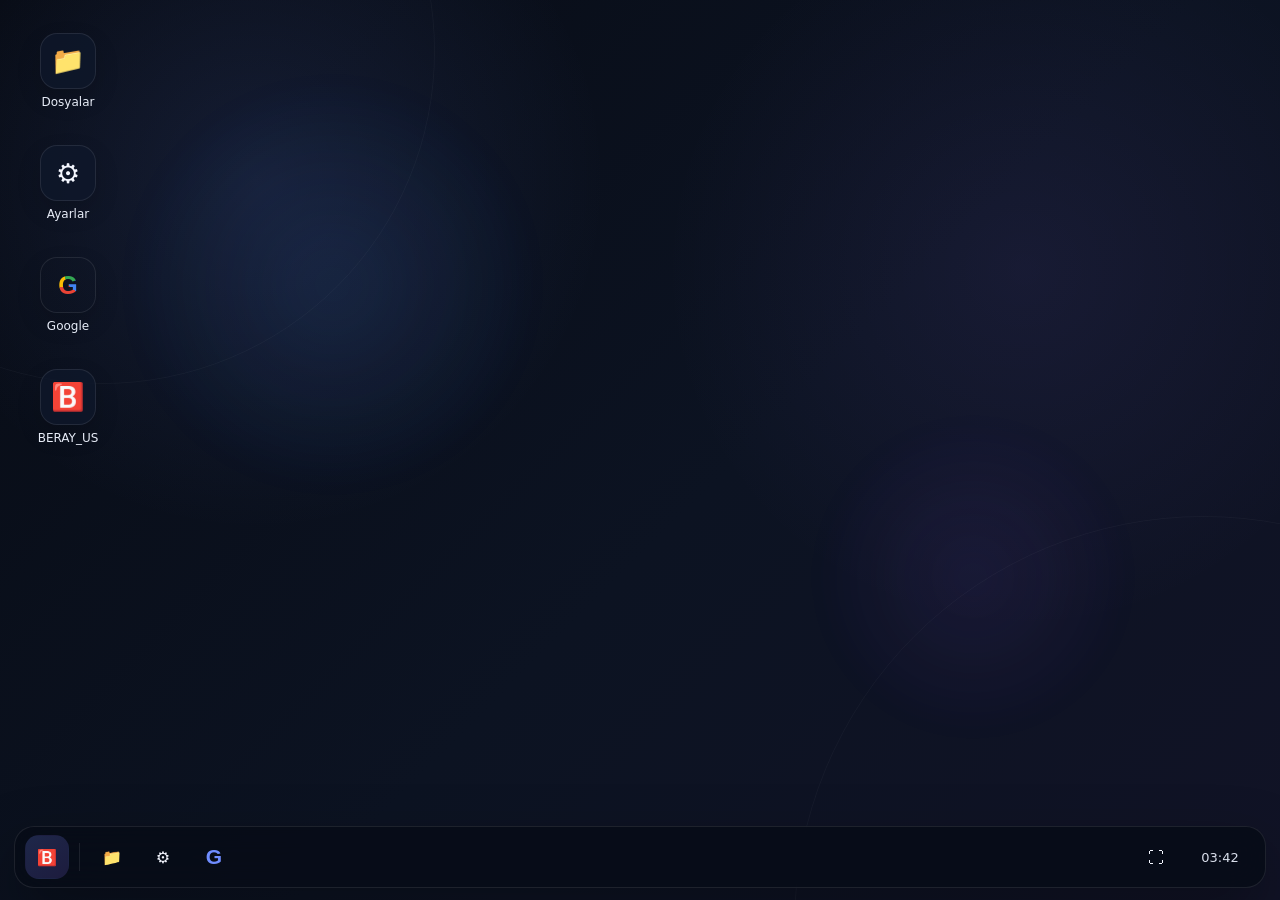
==== index.html @ aee74adf "Add files via upload" ====
<!doctype html>
<html lang="tr">
<head>
  <meta charset="UTF-8" />
  <meta name="viewport" content="width=device-width, initial-scale=1.0, viewport-fit=cover" />
  <meta name="theme-color" content="#0a1020" />
  <meta name="description" content="BERAY_US — hafif, modern bilgisayar PWA masaüstü." />
  <meta name="application-name" content="BERAY_US" />
  <link rel="manifest" href="./manifest.json" />
  <link rel="icon" href="./icons/beray-us-192.png" />
  <link rel="stylesheet" href="./styles.css" />
  <title>BERAY_US</title>
</head>
<body>
  <div id="bootScreen" class="boot-screen">
    <div class="boot-logo">B</div>
    <div class="boot-title">BERAY_US</div>
    <div class="boot-subtitle">Sistem başlatılıyor…</div>
    <div class="boot-bar"><span></span></div>
  </div>

  <main id="os" class="os hidden" aria-label="BERAY_US masaüstü">
    <div class="ambient ambient-a"></div>
    <div class="ambient ambient-b"></div>
    <div id="wallpaper" class="wallpaper"></div>

    <section id="desktop" class="desktop">
      <button class="desktop-icon" data-app="files" aria-label="Dosyalar">
        <span class="icon">📁</span><span>Dosyalar</span>
      </button>
      <button class="desktop-icon" data-app="settings" aria-label="Ayarlar">
        <span class="icon">⚙️</span><span>Ayarlar</span>
      </button>
      <button id="googleIcon" class="desktop-icon" aria-label="Google">
        <span class="icon chrome-icon">G</span><span>Google</span>
      </button>
      <button id="aboutIcon" class="desktop-icon" data-app="about" aria-label="BERAY_US">
        <span class="icon">🅱️</span><span>BERAY_US</span>
      </button>
    </section>

    <div id="windowLayer" class="window-layer" aria-live="polite"></div>

    <nav class="taskbar">
      <button id="startButton" class="taskbar-button start-button" aria-label="Başlat">🅱️</button>
      <div class="taskbar-divider"></div>
      <button class="taskbar-button quick-button" data-app="files" title="Dosyalar">📁</button>
      <button class="taskbar-button quick-button" data-app="settings" title="Ayarlar">⚙️</button>
      <button id="googleTaskbar" class="taskbar-button quick-button" title="Google"><span class="mini-g">G</span></button>
      <div class="taskbar-spacer"></div>
      <button id="fullscreenButton" class="taskbar-button quick-button" title="Tam ekran">⛶</button>
      <div id="clock" class="clock">--:--</div>
    </nav>

    <section id="startMenu" class="start-menu hidden">
      <div class="start-top">
        <div>
          <div class="start-title">BERAY_US</div>
          <div class="start-subtitle">Bilgisayar için hafif masaüstü</div>
        </div>
        <button id="closeStart" class="ghost-button">✕</button>
      </div>
      <div class="start-grid">
        <button class="start-card" data-app="files"><span>📁</span><strong>Dosyalar</strong><small>Yerel alan</small></button>
        <button class="start-card" data-app="settings"><span>⚙️</span><strong>Ayarlar</strong><small>Görünüm ve sistem</small></button>
        <button class="start-card" id="googleStart"><span class="chrome-icon">G</span><strong>Google</strong><small>Yeni sekmede aç</small></button>
        <button class="start-card" data-app="about"><span>🅱️</span><strong>BERAY_US</strong><small>Sistem bilgisi</small></button>
      </div>
    </section>

    <section id="installBanner" class="install-banner hidden">
      <div>
        <strong>BERAY_US'u yükle</strong>
        <span>Chrome'da uygulama olarak çalışsın.</span>
      </div>
      <button id="installButton" class="primary-button">Yükle</button>
      <button id="dismissInstall" class="ghost-button">Daha sonra</button>
    </section>

    <div id="toast" class="toast hidden"></div>
  </main>

  <script src="./app.js"></script>
</body>
</html>
---- styles.css ----
:root {
  --bg: #070b14;
  --panel: rgba(12, 19, 34, .88);
  --panel-2: rgba(18, 28, 49, .84);
  --line: rgba(255,255,255,.09);
  --text: #f4f7ff;
  --muted: #9ba7bd;
  --accent: #83a7ff;
  --accent-2: #8e70ff;
  --ok: #59d39b;
  --shadow: 0 24px 60px rgba(0,0,0,.35);
  --radius: 22px;
}

* { box-sizing: border-box; }
html, body { width:100%; height:100%; margin:0; overflow:hidden; background:var(--bg); color:var(--text); font-family: Inter, ui-sans-serif, system-ui, -apple-system, BlinkMacSystemFont, "Segoe UI", sans-serif; }
button { font:inherit; color:inherit; }
.hidden { display:none !important; }

.os {
  position:relative; width:100%; height:100%; isolation:isolate;
  background:
    radial-gradient(circle at 20% 20%, rgba(114, 144, 255, .12), transparent 28%),
    radial-gradient(circle at 80% 30%, rgba(155, 116, 255, .08), transparent 30%),
    linear-gradient(135deg, #070b14, #0c1322 55%, #111326);
}
.wallpaper { position:absolute; inset:0; z-index:-3; overflow:hidden; }
.wallpaper::before, .wallpaper::after {
  content:""; position:absolute; border-radius:50%; filter:blur(20px); opacity:.36;
  will-change:transform;
}
.wallpaper::before {
  width:36vw; height:36vw; min-width:260px; min-height:260px;
  left:8vw; top:6vh; background:radial-gradient(circle, rgba(85,150,255,.34), transparent 68%);
  animation: driftA 18s ease-in-out infinite alternate;
}
.wallpaper::after {
  width:28vw; height:28vw; min-width:220px; min-height:220px;
  right:10vw; bottom:16vh; background:radial-gradient(circle, rgba(149,96,255,.28), transparent 68%);
  animation: driftB 22s ease-in-out infinite alternate;
}
@keyframes driftA { to { transform:translate(35px,18px) scale(1.06); } }
@keyframes driftB { to { transform:translate(-25px,-10px) scale(.94); } }

.ambient { position:absolute; pointer-events:none; z-index:-2; border:1px solid rgba(255,255,255,.035); border-radius:50%; }
.ambient-a { width:52vw; height:52vw; left:-18vw; top:-22vw; }
.ambient-b { width:64vw; height:64vw; right:-26vw; bottom:-34vw; }

.boot-screen {
  position:fixed; inset:0; z-index:100; display:flex; flex-direction:column; align-items:center; justify-content:center;
  background:#050811;
}
.boot-logo {
  width:86px; height:86px; border-radius:28px; display:grid; place-items:center;
  background:linear-gradient(145deg,#1c2a49,#6d7dff); font-weight:900; font-size:44px;
  box-shadow:0 20px 60px rgba(100,120,255,.22);
}
.boot-title { margin-top:18px; font-size:28px; font-weight:800; letter-spacing:.08em; }
.boot-subtitle { margin-top:8px; color:var(--muted); font-size:14px; }
.boot-bar { margin-top:22px; width:210px; height:5px; border-radius:999px; background:rgba(255,255,255,.08); overflow:hidden; }
.boot-bar span { display:block; width:45%; height:100%; border-radius:999px; background:linear-gradient(90deg,var(--accent),var(--accent-2)); animation:load 1.4s ease-in-out infinite; }
@keyframes load { 0%{transform:translateX(-120%)} 100%{transform:translateX(520%)} }

.desktop { position:absolute; inset:22px 22px 88px; display:flex; flex-direction:column; align-items:flex-start; gap:14px; }
.desktop-icon {
  width:92px; padding:10px 7px; background:transparent; border:1px solid transparent; border-radius:18px;
  display:flex; flex-direction:column; align-items:center; gap:6px; cursor:pointer; text-align:center;
}
.desktop-icon:hover { background:rgba(255,255,255,.06); border-color:var(--line); }
.desktop-icon .icon { width:56px; height:56px; display:grid; place-items:center; border-radius:17px; background:rgba(15,24,43,.78); border:1px solid var(--line); font-size:27px; box-shadow:0 10px 24px rgba(0,0,0,.14); }
.desktop-icon span:last-child { font-size:12px; color:#e7ecf7; }

.chrome-icon {
  font-weight:900 !important; font-size:25px !important; font-family:Arial, sans-serif;
  background:conic-gradient(from 130deg, #ea4335 0 34%, #fbbc05 34% 58%, #34a853 58% 80%, #4285f4 80% 100%) !important;
  -webkit-background-clip:text !important; background-clip:text !important; color:transparent !important;
}

.taskbar {
  position:absolute; left:14px; right:14px; bottom:12px; height:62px; padding:8px 10px;
  display:flex; align-items:center; gap:7px; background:rgba(7, 12, 22, .82); backdrop-filter:blur(22px);
  border:1px solid var(--line); border-radius:20px; box-shadow:var(--shadow);
}
.taskbar-button {
  width:44px; height:44px; border:1px solid transparent; background:transparent; border-radius:14px; cursor:pointer;
  display:grid; place-items:center;
}
.taskbar-button:hover { background:rgba(255,255,255,.07); border-color:var(--line); }
.start-button { background:linear-gradient(145deg, rgba(112,137,255,.22), rgba(142,112,255,.17)); }
.taskbar-divider { width:1px; height:28px; background:var(--line); margin:0 3px; }
.taskbar-spacer { flex:1; }
.clock { min-width:70px; text-align:center; font-size:13px; color:#d9dfeb; }
.mini-g { font-weight:900; font-family:Arial,sans-serif; font-size:21px; color:#6f8dff; }

.start-menu {
  position:absolute; left:22px; bottom:88px; width:min(540px, calc(100vw - 44px)); padding:18px;
  background:rgba(9,14,25,.92); backdrop-filter:blur(28px); border:1px solid var(--line); border-radius:24px; box-shadow:var(--shadow);
}
.start-top { display:flex; justify-content:space-between; align-items:flex-start; gap:12px; }
.start-title { font-size:22px; font-weight:800; }
.start-subtitle { color:var(--muted); font-size:13px; margin-top:3px; }
.start-grid { display:grid; grid-template-columns:repeat(2,minmax(0,1fr)); gap:10px; margin-top:18px; }
.start-card {
  min-height:112px; text-align:left; padding:15px; border-radius:18px; background:rgba(255,255,255,.04);
  border:1px solid var(--line); cursor:pointer; display:flex; flex-direction:column; align-items:flex-start; gap:5px;
}
.start-card:hover { background:rgba(255,255,255,.075); transform:translateY(-1px); }
.start-card > span { width:34px; height:34px; display:grid; place-items:center; border-radius:11px; background:rgba(255,255,255,.06); }
.start-card strong { font-size:14px; }
.start-card small { color:var(--muted); font-size:11px; }

.window-layer { position:absolute; inset:0; pointer-events:none; }
.app-window {
  position:absolute; pointer-events:auto; width:min(860px, calc(100vw - 38px)); height:min(600px, calc(100vh - 124px));
  left:50%; top:47%; transform:translate(-50%,-50%);
  background:rgba(11,17,30,.94); backdrop-filter:blur(25px);
  border:1px solid var(--line); border-radius:24px; box-shadow:var(--shadow); overflow:hidden;
}
.window-head { height:58px; display:flex; align-items:center; gap:10px; padding:0 15px; border-bottom:1px solid var(--line); }
.window-title { flex:1; font-weight:700; }
.window-actions { display:flex; gap:6px; }
.window-actions button { width:34px; height:34px; border-radius:11px; border:1px solid transparent; background:transparent; cursor:pointer; }
.window-actions button:hover { background:rgba(255,255,255,.06); border-color:var(--line); }
.window-body { height:calc(100% - 58px); overflow:auto; padding:22px; }

.hero { padding:25px; border-radius:20px; border:1px solid var(--line); background:linear-gradient(145deg,rgba(111,141,255,.11),rgba(255,255,255,.03)); }
.hero h1 { margin:0; font-size:32px; }
.hero p { color:var(--muted); line-height:1.55; max-width:700px; }
.setting-row { display:flex; align-items:center; justify-content:space-between; gap:18px; padding:15px 0; border-bottom:1px solid var(--line); }
.setting-row:last-child { border-bottom:0; }
.setting-label strong { display:block; font-size:14px; }
.setting-label span { display:block; margin-top:3px; font-size:12px; color:var(--muted); }
.range-wrap { display:flex; align-items:center; gap:10px; min-width:200px; }
input[type="range"] { width:150px; accent-color:#87a7ff; }
.primary-button, .ghost-button, .danger-button {
  border:1px solid var(--line); border-radius:13px; padding:9px 13px; cursor:pointer;
}
.primary-button { background:linear-gradient(135deg,#688dff,#8e70ff); border-color:transparent; }
.ghost-button { background:rgba(255,255,255,.05); }
.danger-button { background:rgba(255,80,100,.08); }

.file-drop {
  border:1px dashed rgba(255,255,255,.18); border-radius:20px; padding:38px 18px; text-align:center;
  background:rgba(255,255,255,.025);
}
.file-drop input { margin-top:15px; }
.info-grid { display:grid; grid-template-columns:repeat(3,minmax(0,1fr)); gap:10px; }
.info-card { padding:15px; border-radius:17px; background:rgba(255,255,255,.04); border:1px solid var(--line); }
.info-card small { display:block; color:var(--muted); }
.info-card strong { display:block; margin-top:5px; }

.install-banner {
  position:absolute; left:50%; top:18px; transform:translateX(-50%); width:min(640px,calc(100vw - 36px));
  padding:12px 14px; display:flex; align-items:center; gap:10px; background:rgba(10,16,28,.92);
  border:1px solid var(--line); border-radius:18px; box-shadow:var(--shadow); backdrop-filter:blur(20px);
}
.install-banner > div { flex:1; }
.install-banner strong { display:block; font-size:13px; }
.install-banner span { display:block; margin-top:2px; color:var(--muted); font-size:11px; }

.toast {
  position:absolute; right:20px; bottom:88px; max-width:380px; padding:12px 14px; border-radius:15px;
  background:rgba(9,14,25,.94); border:1px solid var(--line); box-shadow:var(--shadow); color:#edf2ff; font-size:13px;
}

@media (max-width:700px) {
  .desktop { inset:16px 10px 86px; }
  .app-window { width:calc(100vw - 20px); height:calc(100vh - 112px); }
  .info-grid { grid-template-columns:1fr; }
  .setting-row { align-items:flex-start; flex-direction:column; }
  .range-wrap { width:100%; min-width:0; }
  .range-wrap input { width:100%; }
}
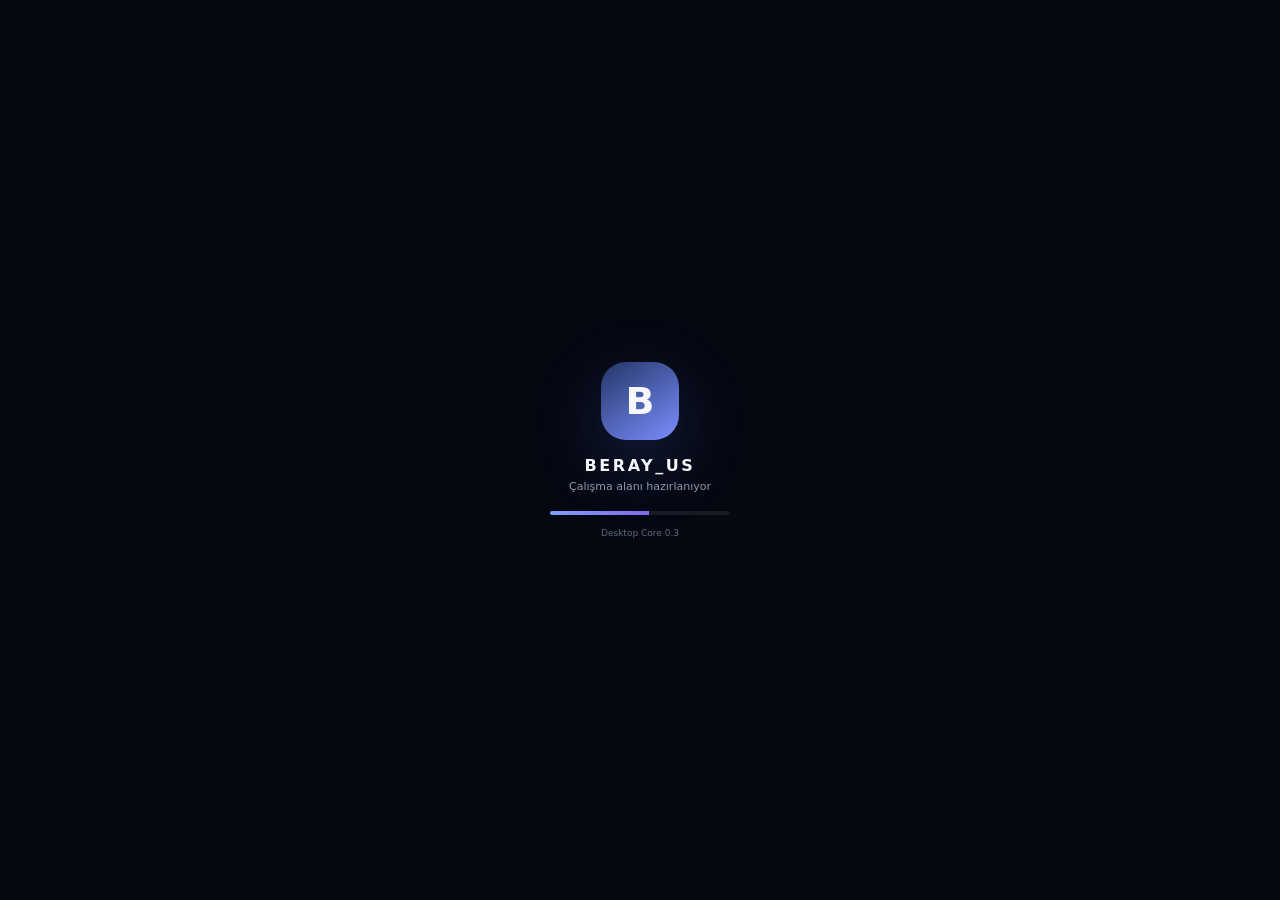
==== commit 7a2d0e11: "Add files via upload" ====
--- a/index.html
+++ b/index.html
@@ -1,84 +1,165 @@
 <!doctype html>
 <html lang="tr">
 <head>
-  <meta charset="UTF-8" />
-  <meta name="viewport" content="width=device-width, initial-scale=1.0, viewport-fit=cover" />
-  <meta name="theme-color" content="#0a1020" />
-  <meta name="description" content="BERAY_US — hafif, modern bilgisayar PWA masaüstü." />
-  <meta name="application-name" content="BERAY_US" />
-  <link rel="manifest" href="./manifest.json" />
-  <link rel="icon" href="./icons/beray-us-192.png" />
-  <link rel="stylesheet" href="./styles.css" />
+  <meta charset="utf-8">
+  <meta name="viewport" content="width=device-width, initial-scale=1, viewport-fit=cover">
+  <meta name="theme-color" content="#070b12">
+  <meta name="description" content="BERAY_US — modern bilgisayar çalışma alanı">
+  <meta name="application-name" content="BERAY_US">
+  <link rel="manifest" href="./manifest.json">
+  <link rel="icon" href="./icons/beray-us-192.png">
+  <link rel="stylesheet" href="./styles.css">
   <title>BERAY_US</title>
 </head>
 <body>
-  <div id="bootScreen" class="boot-screen">
-    <div class="boot-logo">B</div>
-    <div class="boot-title">BERAY_US</div>
-    <div class="boot-subtitle">Sistem başlatılıyor…</div>
-    <div class="boot-bar"><span></span></div>
+  <div id="boot" class="boot-screen">
+    <div class="boot-mark">B</div>
+    <div class="boot-name">BERAY_US</div>
+    <div class="boot-status">Çalışma alanı hazırlanıyor</div>
+    <div class="progress"><span></span></div>
+    <div class="boot-meta">Desktop Core 0.3</div>
   </div>
 
-  <main id="os" class="os hidden" aria-label="BERAY_US masaüstü">
-    <div class="ambient ambient-a"></div>
-    <div class="ambient ambient-b"></div>
-    <div id="wallpaper" class="wallpaper"></div>
+  <div id="system" class="system hidden">
+    <div class="wallpaper"></div>
 
-    <section id="desktop" class="desktop">
-      <button class="desktop-icon" data-app="files" aria-label="Dosyalar">
-        <span class="icon">📁</span><span>Dosyalar</span>
-      </button>
-      <button class="desktop-icon" data-app="settings" aria-label="Ayarlar">
-        <span class="icon">⚙️</span><span>Ayarlar</span>
-      </button>
-      <button id="googleIcon" class="desktop-icon" aria-label="Google">
-        <span class="icon chrome-icon">G</span><span>Google</span>
-      </button>
-      <button id="aboutIcon" class="desktop-icon" data-app="about" aria-label="BERAY_US">
-        <span class="icon">🅱️</span><span>BERAY_US</span>
-      </button>
-    </section>
+    <header class="topbar">
+      <div class="brand">
+        <button id="brandButton" class="brand-button" title="Başlat menüsü">
+          <span class="brand-logo">B</span>
+          <span class="brand-text">BERAY_US</span>
+        </button>
+      </div>
 
-    <div id="windowLayer" class="window-layer" aria-live="polite"></div>
+      <div class="topbar-center">
+        <span id="workspaceLabel">Çalışma Alanı 1</span>
+      </div>
 
-    <nav class="taskbar">
-      <button id="startButton" class="taskbar-button start-button" aria-label="Başlat">🅱️</button>
-      <div class="taskbar-divider"></div>
-      <button class="taskbar-button quick-button" data-app="files" title="Dosyalar">📁</button>
-      <button class="taskbar-button quick-button" data-app="settings" title="Ayarlar">⚙️</button>
-      <button id="googleTaskbar" class="taskbar-button quick-button" title="Google"><span class="mini-g">G</span></button>
-      <div class="taskbar-spacer"></div>
-      <button id="fullscreenButton" class="taskbar-button quick-button" title="Tam ekran">⛶</button>
-      <div id="clock" class="clock">--:--</div>
-    </nav>
+      <div class="top-actions">
+        <button id="networkButton" class="status-button" title="Bağlantı">◉ <span>Çevrimiçi</span></button>
+        <button id="quickButton" class="icon-button" title="Hızlı ayarlar">⌁</button>
+        <button id="notifyButton" class="icon-button notification-button" title="Bildirimler">♢<span id="notificationDot"></span></button>
+        <div id="topClock" class="top-clock">--:--</div>
+      </div>
+    </header>
 
-    <section id="startMenu" class="start-menu hidden">
-      <div class="start-top">
+    <main id="desktop" class="desktop">
+      <div class="desktop-grid">
+        <button class="desktop-app" data-app="browser">
+          <span class="app-icon browser-glyph">◎</span>
+          <span>Web</span>
+        </button>
+        <button class="desktop-app" data-app="files">
+          <span class="app-icon">▣</span>
+          <span>Dosyalar</span>
+        </button>
+        <button class="desktop-app" data-app="notes">
+          <span class="app-icon">✎</span>
+          <span>Notlar</span>
+        </button>
+        <button class="desktop-app" data-app="settings">
+          <span class="app-icon">⚙</span>
+          <span>Ayarlar</span>
+        </button>
+        <button class="desktop-app" data-app="system">
+          <span class="app-icon">◫</span>
+          <span>Sistem</span>
+        </button>
+        <button class="desktop-app" data-app="store">
+          <span class="app-icon">✦</span>
+          <span>Uygulamalar</span>
+        </button>
+      </div>
+
+      <section class="hero-widget">
+        <div class="hero-kicker">BERAY_US</div>
+        <div class="hero-title">Çalışma alanın hazır.</div>
+        <div class="hero-sub">Pencereleri aç, yerleştir, ayarlarını değiştir ve her şeyi tek masaüstünde tut.</div>
+        <div class="hero-row">
+          <button class="primary-button" data-app="browser">Web'i aç</button>
+          <button class="soft-button" data-app="settings">Ayarlar</button>
+        </div>
+      </section>
+    </main>
+
+    <div id="windowLayer" class="window-layer"></div>
+
+    <aside id="startMenu" class="panel start-menu hidden">
+      <div class="panel-head">
         <div>
-          <div class="start-title">BERAY_US</div>
-          <div class="start-subtitle">Bilgisayar için hafif masaüstü</div>
+          <div class="panel-title">BERAY_US</div>
+          <div class="panel-sub">Uygulamalar ve çalışma alanı</div>
         </div>
-        <button id="closeStart" class="ghost-button">✕</button>
+        <button class="icon-button" id="closeStart">×</button>
       </div>
-      <div class="start-grid">
-        <button class="start-card" data-app="files"><span>📁</span><strong>Dosyalar</strong><small>Yerel alan</small></button>
-        <button class="start-card" data-app="settings"><span>⚙️</span><strong>Ayarlar</strong><small>Görünüm ve sistem</small></button>
-        <button class="start-card" id="googleStart"><span class="chrome-icon">G</span><strong>Google</strong><small>Yeni sekmede aç</small></button>
-        <button class="start-card" data-app="about"><span>🅱️</span><strong>BERAY_US</strong><small>Sistem bilgisi</small></button>
+
+      <div class="launcher-search">
+        <span>⌕</span><input id="launcherSearch" placeholder="Uygulama ara…" autocomplete="off">
       </div>
-    </section>
 
-    <section id="installBanner" class="install-banner hidden">
+      <div id="appGrid" class="app-grid">
+        <button class="launcher-card" data-app="browser"><span>◎</span><strong>Web</strong><small>Google ve web</small></button>
+        <button class="launcher-card" data-app="files"><span>▣</span><strong>Dosyalar</strong><small>Yerel alan</small></button>
+        <button class="launcher-card" data-app="notes"><span>✎</span><strong>Notlar</strong><small>Yerel notlar</small></button>
+        <button class="launcher-card" data-app="settings"><span>⚙</span><strong>Ayarlar</strong><small>Kişiselleştirme</small></button>
+        <button class="launcher-card" data-app="system"><span>◫</span><strong>Sistem</strong><small>Durum merkezi</small></button>
+        <button class="launcher-card" data-app="store"><span>✦</span><strong>Uygulamalar</strong><small>Kurulu uygulamalar</small></button>
+      </div>
+
+      <div class="menu-footer">
+        <div><span class="profile-dot">B</span><div><strong>Beray</strong><small>BERAY_US yerel profil</small></div></div>
+        <button id="sleepButton" class="soft-button">Uyku</button>
+      </div>
+    </aside>
+
+    <aside id="quickPanel" class="panel quick-panel hidden">
+      <div class="panel-head">
+        <div><div class="panel-title">Hızlı Ayarlar</div><div class="panel-sub">BERAY_US kontrol merkezi</div></div>
+        <button class="icon-button" id="closeQuick">×</button>
+      </div>
+
+      <div class="quick-grid">
+        <button class="quick-tile active" id="wifiToggle"><span>◉</span><strong>Ağ</strong><small>Çevrimiçi</small></button>
+        <button class="quick-tile" id="focusToggle"><span>◌</span><strong>Odak</strong><small>Bildirimleri azalt</small></button>
+        <button class="quick-tile" id="motionToggle"><span>✧</span><strong>Hareket</strong><small>Duvar kâğıdı</small></button>
+        <button class="quick-tile" id="fullscreenToggle"><span>⛶</span><strong>Tam ekran</strong><small>Uygulama görünümü</small></button>
+      </div>
+
+      <div class="panel-section">
+        <div class="section-title">Parlaklık</div>
+        <input id="brightnessRange" type="range" min="60" max="100" value="100">
+      </div>
+    </aside>
+
+    <aside id="notifyPanel" class="panel notification-panel hidden">
+      <div class="panel-head">
+        <div><div class="panel-title">Bildirimler</div><div class="panel-sub">Son sistem olayları</div></div>
+        <button class="icon-button" id="clearNotifications">Temizle</button>
+      </div>
+      <div id="notifications" class="notification-list"></div>
+    </aside>
+
+    <div id="installPrompt" class="install-prompt hidden">
       <div>
-        <strong>BERAY_US'u yükle</strong>
-        <span>Chrome'da uygulama olarak çalışsın.</span>
+        <strong>BERAY_US'u bilgisayara yükle</strong>
+        <span>Chrome/Edge'de uygulama penceresi olarak çalıştır.</span>
       </div>
-      <button id="installButton" class="primary-button">Yükle</button>
-      <button id="dismissInstall" class="ghost-button">Daha sonra</button>
-    </section>
+      <button id="installBtn" class="primary-button">Yükle</button>
+      <button id="installDismiss" class="icon-button">×</button>
+    </div>
+
+    <footer class="taskbar">
+      <button id="taskStart" class="task-logo" title="Başlat">B</button>
+      <div class="task-divider"></div>
+      <div id="taskApps" class="task-apps"></div>
+      <div class="task-spacer"></div>
+      <div class="task-status">BERAY_US</div>
+      <button id="taskFullscreen" class="task-icon" title="Tam ekran">⛶</button>
+      <button id="taskClock" class="task-clock">--:--</button>
+    </footer>
 
     <div id="toast" class="toast hidden"></div>
-  </main>
+  </div>
 
   <script src="./app.js"></script>
 </body>
--- a/styles.css
+++ b/styles.css
@@ -1,173 +1,134 @@
-:root {
-  --bg: #070b14;
-  --panel: rgba(12, 19, 34, .88);
-  --panel-2: rgba(18, 28, 49, .84);
-  --line: rgba(255,255,255,.09);
-  --text: #f4f7ff;
-  --muted: #9ba7bd;
-  --accent: #83a7ff;
-  --accent-2: #8e70ff;
-  --ok: #59d39b;
-  --shadow: 0 24px 60px rgba(0,0,0,.35);
-  --radius: 22px;
+:root{
+  --bg:#070b12;--surface:rgba(10,16,27,.83);--surface-strong:rgba(14,22,37,.95);
+  --stroke:rgba(255,255,255,.09);--stroke-strong:rgba(255,255,255,.14);
+  --text:#f5f7fb;--muted:#8e9aae;--accent:#8da9ff;--accent-2:#7e66ee;
+  --good:#65d6a2;--warn:#f5cf7a;--shadow:0 30px 90px rgba(0,0,0,.38);
+  --radius:22px;
 }
+*{box-sizing:border-box}
+html,body{margin:0;width:100%;height:100%;overflow:hidden;background:var(--bg);color:var(--text);font-family:Inter,ui-sans-serif,system-ui,-apple-system,BlinkMacSystemFont,"Segoe UI",sans-serif}
+button,input,select,textarea{font:inherit;color:inherit}
+button{cursor:pointer}
+.hidden{display:none!important}
 
-* { box-sizing: border-box; }
-html, body { width:100%; height:100%; margin:0; overflow:hidden; background:var(--bg); color:var(--text); font-family: Inter, ui-sans-serif, system-ui, -apple-system, BlinkMacSystemFont, "Segoe UI", sans-serif; }
-button { font:inherit; color:inherit; }
-.hidden { display:none !important; }
+.system{position:relative;width:100%;height:100%;overflow:hidden;background:#080d16}
+.wallpaper{position:absolute;inset:0;z-index:0;background:
+  radial-gradient(circle at 17% 14%,rgba(115,142,255,.19),transparent 26%),
+  radial-gradient(circle at 83% 28%,rgba(153,112,255,.13),transparent 28%),
+  radial-gradient(circle at 55% 90%,rgba(68,102,174,.10),transparent 26%),
+  linear-gradient(145deg,#070b12 0%,#0b1220 45%,#101326 100%)}
+.wallpaper:before,.wallpaper:after{content:"";position:absolute;border-radius:50%;filter:blur(35px);opacity:.33;transition:transform 5s ease}
+.wallpaper:before{width:35vw;height:35vw;left:-8vw;top:30vh;background:rgba(95,131,255,.22);animation:floatOne 18s ease-in-out infinite alternate}
+.wallpaper:after{width:32vw;height:32vw;right:-7vw;top:8vh;background:rgba(139,87,245,.19);animation:floatTwo 22s ease-in-out infinite alternate}
+@keyframes floatOne{to{transform:translate(60px,-40px)}}
+@keyframes floatTwo{to{transform:translate(-50px,30px)}}
+.system.reduced-motion .wallpaper:before,.system.reduced-motion .wallpaper:after{animation:none}
 
-.os {
-  position:relative; width:100%; height:100%; isolation:isolate;
-  background:
-    radial-gradient(circle at 20% 20%, rgba(114, 144, 255, .12), transparent 28%),
-    radial-gradient(circle at 80% 30%, rgba(155, 116, 255, .08), transparent 30%),
-    linear-gradient(135deg, #070b14, #0c1322 55%, #111326);
+.topbar{position:absolute;z-index:30;top:10px;left:12px;right:12px;height:56px;display:flex;align-items:center;padding:7px 9px;border:1px solid var(--stroke);background:rgba(6,10,18,.52);backdrop-filter:blur(22px);border-radius:18px}
+.brand-button{background:transparent;border:0;display:flex;align-items:center;gap:10px;padding:5px 7px;border-radius:13px}
+.brand-button:hover{background:rgba(255,255,255,.06)}
+.brand-logo{width:34px;height:34px;border-radius:11px;display:grid;place-items:center;font-weight:900;background:linear-gradient(145deg,#263a72,#7b8eff)}
+.brand-text{font-weight:800;letter-spacing:.06em;font-size:13px}
+.topbar-center{flex:1;text-align:center;color:#c7cfdd;font-size:12px}
+.top-actions{display:flex;align-items:center;gap:6px}
+.status-button,.icon-button,.task-icon,.task-clock,.soft-button,.primary-button{border:1px solid var(--stroke);background:rgba(255,255,255,.045);border-radius:12px}
+.status-button{padding:8px 11px;font-size:12px;color:#cbd4e4}.status-button span{margin-left:4px;color:var(--good)}
+.icon-button{width:38px;height:38px;display:grid;place-items:center}.icon-button:hover,.task-icon:hover,.task-clock:hover,.soft-button:hover{background:rgba(255,255,255,.08);border-color:var(--stroke-strong)}
+.notification-button{position:relative}
+#notificationDot{position:absolute;width:6px;height:6px;background:#93aaff;border-radius:50%;right:7px;top:7px}
+.top-clock{min-width:65px;text-align:right;font-size:12px;color:#dae0ec}
+.desktop{position:absolute;z-index:1;inset:86px 25px 88px;display:flex;justify-content:space-between;gap:20px}
+.desktop-grid{display:grid;grid-template-columns:repeat(2,100px);align-content:start;gap:7px}
+.desktop-app{border:1px solid transparent;background:transparent;padding:9px 6px;border-radius:18px;display:flex;flex-direction:column;align-items:center;gap:6px}
+.desktop-app:hover{background:rgba(255,255,255,.055);border-color:var(--stroke)}
+.app-icon{width:54px;height:54px;border-radius:17px;display:grid;place-items:center;border:1px solid var(--stroke);background:rgba(16,25,42,.82);box-shadow:0 12px 26px rgba(0,0,0,.13);font-size:25px}
+.desktop-app>span:last-child{font-size:12px;color:#e3e8f2}
+.browser-glyph{font-size:30px;color:#9dafee}
+
+.hero-widget{align-self:flex-end;width:min(560px,55vw);padding:25px;border:1px solid var(--stroke);background:linear-gradient(145deg,rgba(13,20,34,.76),rgba(17,25,43,.56));backdrop-filter:blur(18px);border-radius:26px;box-shadow:var(--shadow)}
+.hero-kicker{font-size:11px;letter-spacing:.18em;color:#9fb1e9}.hero-title{font-size:32px;font-weight:850;margin-top:6px}.hero-sub{color:var(--muted);line-height:1.55;font-size:13px;max-width:475px;margin-top:8px}.hero-row{display:flex;gap:8px;margin-top:18px}
+.primary-button{padding:10px 15px;background:linear-gradient(135deg,#718fff,#7d6be9);border-color:transparent;font-weight:700}
+.soft-button{padding:10px 15px}
+
+.window-layer{position:absolute;z-index:10;inset:0;pointer-events:none}
+.app-window{position:absolute;pointer-events:auto;min-width:350px;min-height:240px;width:min(900px,calc(100vw - 70px));height:min(640px,calc(100vh - 125px));left:50%;top:48%;transform:translate(-50%,-50%);border:1px solid var(--stroke-strong);background:var(--surface-strong);border-radius:22px;box-shadow:var(--shadow);overflow:hidden;backdrop-filter:blur(26px);resize:both;max-width:calc(100vw - 24px);max-height:calc(100vh - 105px)}
+.app-window.maximized{left:12px;top:75px;width:calc(100vw - 24px)!important;height:calc(100vh - 152px)!important;transform:none!important;resize:none}
+.app-window.minimized{display:none}
+.window-head{height:54px;padding:0 10px 0 15px;display:flex;align-items:center;gap:10px;border-bottom:1px solid var(--stroke);user-select:none}
+.window-head.drag-handle{cursor:grab}.window-head.drag-handle:active{cursor:grabbing}
+.window-appmark{width:30px;height:30px;border-radius:10px;display:grid;place-items:center;background:rgba(255,255,255,.065);border:1px solid var(--stroke)}
+.window-title{font-weight:750;font-size:13px;flex:1}
+.window-actions{display:flex;gap:5px}
+.window-actions button{width:32px;height:32px;border-radius:10px;border:1px solid transparent;background:transparent}
+.window-actions button:hover{background:rgba(255,255,255,.06);border-color:var(--stroke)}
+.window-body{height:calc(100% - 54px);overflow:auto;padding:20px}
+
+.browser-shell{height:100%;display:flex;flex-direction:column;gap:10px}
+.browser-toolbar{display:flex;gap:6px;align-items:center}
+.browser-nav{display:flex;gap:5px}.browser-nav button{width:34px;height:34px;border-radius:10px;border:1px solid var(--stroke);background:rgba(255,255,255,.04)}
+.address-bar{flex:1;display:flex;align-items:center;gap:8px;padding:0 11px;height:36px;border-radius:11px;border:1px solid var(--stroke);background:rgba(0,0,0,.17)}
+.address-bar input{border:0;outline:0;background:transparent;flex:1;font-size:12px}
+.address-go{width:35px;height:35px;border-radius:10px;border:1px solid var(--stroke);background:rgba(255,255,255,.04)}
+.browser-frame{position:relative;flex:1;border-radius:16px;overflow:hidden;border:1px solid var(--stroke);background:#fff}
+.browser-frame iframe{display:block;width:100%;height:100%;border:0;background:#fff}
+.browser-fallback{position:absolute;inset:0;display:flex;align-items:center;justify-content:center;padding:24px;background:linear-gradient(145deg,#f5f7fb,#e8edf5);color:#273246;text-align:center}
+.browser-fallback>div{max-width:520px}.browser-fallback h3{margin:0 0 7px;font-size:19px}.browser-fallback p{font-size:13px;line-height:1.6;color:#5c687b}.browser-fallback .fallback-actions{display:flex;justify-content:center;gap:8px;margin-top:15px}
+.browser-note{font-size:11px;color:var(--muted);padding:0 2px}
+
+.files-grid{display:grid;grid-template-columns:repeat(auto-fill,minmax(160px,1fr));gap:10px}
+.file-card{padding:17px;border-radius:17px;border:1px solid var(--stroke);background:rgba(255,255,255,.035)}
+.file-card .file-icon{font-size:28px}.file-card strong{display:block;margin-top:9px;font-size:13px}.file-card small{display:block;color:var(--muted);margin-top:4px}
+.dropzone{border:1px dashed rgba(255,255,255,.18);border-radius:20px;padding:30px;text-align:center;margin-bottom:15px;background:rgba(255,255,255,.02)}
+.dropzone input{margin-top:12px}
+
+.notes-layout{display:grid;grid-template-columns:190px 1fr;gap:12px;height:100%}
+.note-list{border:1px solid var(--stroke);border-radius:17px;padding:8px;overflow:auto;background:rgba(255,255,255,.02)}
+.note-item{display:block;width:100%;text-align:left;background:transparent;border:0;border-radius:12px;padding:11px;margin-bottom:4px}
+.note-item:hover,.note-item.active{background:rgba(255,255,255,.06)}
+.note-editor{display:flex;flex-direction:column;gap:9px}.note-title-input,.note-textarea{width:100%;border:1px solid var(--stroke);background:rgba(0,0,0,.13);border-radius:14px;padding:12px;outline:none}.note-textarea{resize:none;flex:1;min-height:260px;line-height:1.55}
+.note-actions{display:flex;gap:7px}
+
+.settings-section{display:grid;gap:10px}.settings-card{border:1px solid var(--stroke);border-radius:18px;padding:16px;background:rgba(255,255,255,.03)}
+.settings-row{display:flex;align-items:center;justify-content:space-between;gap:15px;padding:12px 0;border-bottom:1px solid var(--stroke)}.settings-row:last-child{border-bottom:0}
+.settings-label strong{display:block;font-size:13px}.settings-label span{display:block;color:var(--muted);font-size:11px;margin-top:3px}
+.select{padding:9px 11px;border-radius:11px;border:1px solid var(--stroke);background:#111a2b}
+.range{accent-color:#8ea8ff}
+
+.metrics{display:grid;grid-template-columns:repeat(4,minmax(0,1fr));gap:9px}.metric{padding:15px;border:1px solid var(--stroke);border-radius:16px;background:rgba(255,255,255,.03)}.metric small{color:var(--muted)}.metric strong{display:block;font-size:22px;margin-top:4px}
+.system-log{margin-top:12px;border:1px solid var(--stroke);border-radius:16px;overflow:auto;max-height:270px}.log-row{display:grid;grid-template-columns:90px 90px 1fr;gap:10px;padding:10px 12px;border-bottom:1px solid var(--stroke);font-size:11px}.log-row:last-child{border-bottom:0}.log-row span{color:var(--muted)}
+
+.store-grid{display:grid;grid-template-columns:repeat(2,minmax(0,1fr));gap:10px}.store-card{padding:16px;border-radius:18px;border:1px solid var(--stroke);background:rgba(255,255,255,.03);display:grid;grid-template-columns:42px 1fr auto;gap:10px;align-items:center}.store-icon{width:42px;height:42px;border-radius:13px;display:grid;place-items:center;background:rgba(255,255,255,.05);font-size:20px}.store-card strong{display:block;font-size:13px}.store-card small{display:block;color:var(--muted);margin-top:3px;font-size:11px}
+.pill{display:inline-flex;align-items:center;padding:5px 8px;border-radius:99px;font-size:10px;border:1px solid var(--stroke);color:#bfc8d9}
+
+.panel{position:absolute;z-index:40;border:1px solid var(--stroke-strong);background:rgba(8,13,22,.93);backdrop-filter:blur(28px);box-shadow:var(--shadow);border-radius:22px}
+.panel-head{display:flex;align-items:flex-start;gap:14px;padding:16px;border-bottom:1px solid var(--stroke)}.panel-head>div{flex:1}.panel-title{font-size:15px;font-weight:800}.panel-sub{margin-top:3px;color:var(--muted);font-size:11px}
+.start-menu{left:16px;bottom:78px;width:min(620px,calc(100vw - 32px));padding:0;overflow:hidden}
+.launcher-search{margin:12px;border:1px solid var(--stroke);background:rgba(255,255,255,.035);height:40px;border-radius:13px;display:flex;align-items:center;gap:7px;padding:0 11px}.launcher-search input{border:0;outline:0;background:transparent;flex:1}
+.app-grid{padding:4px 12px 16px;display:grid;grid-template-columns:repeat(3,minmax(0,1fr));gap:8px;max-height:390px;overflow:auto}
+.launcher-card{border:1px solid var(--stroke);background:rgba(255,255,255,.028);border-radius:16px;min-height:100px;padding:13px;text-align:left;display:flex;flex-direction:column;align-items:flex-start;gap:6px}.launcher-card:hover{background:rgba(255,255,255,.06)}.launcher-card>span{font-size:23px}.launcher-card strong{font-size:12px}.launcher-card small{font-size:10px;color:var(--muted)}
+.menu-footer{border-top:1px solid var(--stroke);padding:11px 13px;display:flex;justify-content:space-between;align-items:center}.menu-footer>div{display:flex;align-items:center;gap:9px}.profile-dot{width:31px;height:31px;border-radius:50%;display:grid;place-items:center;background:linear-gradient(135deg,#718fff,#7e68e8);font-weight:800}.menu-footer small{display:block;color:var(--muted);font-size:10px;margin-top:2px}
+.quick-panel{right:16px;top:74px;width:min(400px,calc(100vw - 32px));padding:0}.quick-grid{padding:13px;display:grid;grid-template-columns:repeat(2,1fr);gap:8px}.quick-tile{min-height:92px;text-align:left;padding:12px;border:1px solid var(--stroke);border-radius:16px;background:rgba(255,255,255,.03)}.quick-tile:hover{background:rgba(255,255,255,.065)}.quick-tile.active{outline:1px solid rgba(141,169,255,.38);background:rgba(108,135,255,.08)}.quick-tile span{font-size:18px}.quick-tile strong{display:block;margin-top:7px;font-size:12px}.quick-tile small{display:block;color:var(--muted);margin-top:3px}
+.panel-section{padding:13px;border-top:1px solid var(--stroke)}.section-title{font-size:11px;color:var(--muted);margin-bottom:8px}.panel-section input{width:100%}
+.notification-panel{right:16px;top:74px;width:min(390px,calc(100vw - 32px));max-height:min(580px,calc(100vh - 105px));overflow:auto;padding:0}.notification-list{padding:10px}.notification-item{padding:12px;border:1px solid var(--stroke);border-radius:15px;background:rgba(255,255,255,.03);margin-bottom:7px}.notification-item strong{font-size:12px}.notification-item p{margin:4px 0 0;font-size:11px;line-height:1.5;color:#aab4c5}.notification-item time{display:block;margin-top:6px;color:var(--muted);font-size:9px}
+
+.install-prompt{position:absolute;z-index:50;top:75px;left:50%;transform:translateX(-50%);width:min(650px,calc(100vw - 32px));display:flex;align-items:center;gap:9px;padding:12px 13px;background:rgba(8,13,22,.94);backdrop-filter:blur(25px);border:1px solid var(--stroke-strong);border-radius:18px;box-shadow:var(--shadow)}.install-prompt>div{flex:1}.install-prompt strong{font-size:12px;display:block}.install-prompt span{color:var(--muted);font-size:10px;display:block;margin-top:2px}
+.taskbar{position:absolute;z-index:35;left:12px;right:12px;bottom:10px;height:58px;border:1px solid var(--stroke-strong);background:rgba(7,11,19,.84);backdrop-filter:blur(24px);border-radius:19px;padding:7px 9px;display:flex;align-items:center;gap:7px;box-shadow:var(--shadow)}
+.task-logo{width:42px;height:42px;border:1px solid var(--stroke);background:linear-gradient(145deg,#1a2b55,#6d82ea);border-radius:13px;font-weight:900}.task-divider{width:1px;height:26px;background:var(--stroke);margin:0 2px}.task-apps{display:flex;gap:5px}.task-app{height:42px;min-width:42px;border:1px solid transparent;border-radius:12px;background:transparent}.task-app:hover,.task-app.active{background:rgba(255,255,255,.07);border-color:var(--stroke)}.task-spacer{flex:1}.task-status{font-size:10px;color:var(--muted);padding:0 7px}.task-icon{width:42px;height:42px}.task-clock{height:42px;padding:0 13px;font-size:11px}
+.toast{position:absolute;z-index:80;right:18px;bottom:80px;padding:11px 14px;border:1px solid var(--stroke-strong);background:rgba(8,13,22,.95);border-radius:14px;box-shadow:var(--shadow);font-size:11px}
+.empty-state{padding:35px;text-align:center;color:var(--muted);font-size:12px}
+.boot-screen{position:fixed;z-index:100;inset:0;display:flex;flex-direction:column;align-items:center;justify-content:center;background:#050811}.boot-mark{width:78px;height:78px;border-radius:25px;display:grid;place-items:center;background:linear-gradient(145deg,#243667,#7b8eff);font-weight:900;font-size:38px;box-shadow:0 22px 70px rgba(90,120,255,.22)}.boot-name{margin-top:16px;font-weight:850;letter-spacing:.16em}.boot-status{margin-top:5px;color:var(--muted);font-size:11px}.progress{width:180px;height:4px;border-radius:999px;background:rgba(255,255,255,.08);overflow:hidden;margin-top:18px}.progress span{display:block;height:100%;width:55%;background:linear-gradient(90deg,#7f9fff,#8167ee);animation:bootProgress 1.1s ease-in-out infinite}.boot-meta{margin-top:13px;color:#5e6a80;font-size:9px}@keyframes bootProgress{from{transform:translateX(-130%)}to{transform:translateX(330%)}}
+
+@media(max-width:850px){
+  .status-button span,.brand-text,.topbar-center{display:none}
+  .hero-widget{width:min(520px,70vw)}
+  .metrics{grid-template-columns:repeat(2,minmax(0,1fr))}
+  .store-grid{grid-template-columns:1fr}
+  .app-window{width:calc(100vw - 30px)}
 }
-.wallpaper { position:absolute; inset:0; z-index:-3; overflow:hidden; }
-.wallpaper::before, .wallpaper::after {
-  content:""; position:absolute; border-radius:50%; filter:blur(20px); opacity:.36;
-  will-change:transform;
+@media(max-width:620px){
+  .desktop{inset:82px 10px 80px}.desktop-grid{grid-template-columns:repeat(3,80px)}.hero-widget{position:absolute;left:0;right:0;bottom:0;width:auto;padding:18px}.hero-title{font-size:24px}
+  .app-grid{grid-template-columns:repeat(2,minmax(0,1fr))}
+  .notes-layout{grid-template-columns:1fr}.note-list{max-height:145px}
+  .window-body{padding:14px}
+  .app-window{min-width:0;min-height:0}
 }
-.wallpaper::before {
-  width:36vw; height:36vw; min-width:260px; min-height:260px;
-  left:8vw; top:6vh; background:radial-gradient(circle, rgba(85,150,255,.34), transparent 68%);
-  animation: driftA 18s ease-in-out infinite alternate;
-}
-.wallpaper::after {
-  width:28vw; height:28vw; min-width:220px; min-height:220px;
-  right:10vw; bottom:16vh; background:radial-gradient(circle, rgba(149,96,255,.28), transparent 68%);
-  animation: driftB 22s ease-in-out infinite alternate;
-}
-@keyframes driftA { to { transform:translate(35px,18px) scale(1.06); } }
-@keyframes driftB { to { transform:translate(-25px,-10px) scale(.94); } }
-
-.ambient { position:absolute; pointer-events:none; z-index:-2; border:1px solid rgba(255,255,255,.035); border-radius:50%; }
-.ambient-a { width:52vw; height:52vw; left:-18vw; top:-22vw; }
-.ambient-b { width:64vw; height:64vw; right:-26vw; bottom:-34vw; }
-
-.boot-screen {
-  position:fixed; inset:0; z-index:100; display:flex; flex-direction:column; align-items:center; justify-content:center;
-  background:#050811;
-}
-.boot-logo {
-  width:86px; height:86px; border-radius:28px; display:grid; place-items:center;
-  background:linear-gradient(145deg,#1c2a49,#6d7dff); font-weight:900; font-size:44px;
-  box-shadow:0 20px 60px rgba(100,120,255,.22);
-}
-.boot-title { margin-top:18px; font-size:28px; font-weight:800; letter-spacing:.08em; }
-.boot-subtitle { margin-top:8px; color:var(--muted); font-size:14px; }
-.boot-bar { margin-top:22px; width:210px; height:5px; border-radius:999px; background:rgba(255,255,255,.08); overflow:hidden; }
-.boot-bar span { display:block; width:45%; height:100%; border-radius:999px; background:linear-gradient(90deg,var(--accent),var(--accent-2)); animation:load 1.4s ease-in-out infinite; }
-@keyframes load { 0%{transform:translateX(-120%)} 100%{transform:translateX(520%)} }
-
-.desktop { position:absolute; inset:22px 22px 88px; display:flex; flex-direction:column; align-items:flex-start; gap:14px; }
-.desktop-icon {
-  width:92px; padding:10px 7px; background:transparent; border:1px solid transparent; border-radius:18px;
-  display:flex; flex-direction:column; align-items:center; gap:6px; cursor:pointer; text-align:center;
-}
-.desktop-icon:hover { background:rgba(255,255,255,.06); border-color:var(--line); }
-.desktop-icon .icon { width:56px; height:56px; display:grid; place-items:center; border-radius:17px; background:rgba(15,24,43,.78); border:1px solid var(--line); font-size:27px; box-shadow:0 10px 24px rgba(0,0,0,.14); }
-.desktop-icon span:last-child { font-size:12px; color:#e7ecf7; }
-
-.chrome-icon {
-  font-weight:900 !important; font-size:25px !important; font-family:Arial, sans-serif;
-  background:conic-gradient(from 130deg, #ea4335 0 34%, #fbbc05 34% 58%, #34a853 58% 80%, #4285f4 80% 100%) !important;
-  -webkit-background-clip:text !important; background-clip:text !important; color:transparent !important;
-}
-
-.taskbar {
-  position:absolute; left:14px; right:14px; bottom:12px; height:62px; padding:8px 10px;
-  display:flex; align-items:center; gap:7px; background:rgba(7, 12, 22, .82); backdrop-filter:blur(22px);
-  border:1px solid var(--line); border-radius:20px; box-shadow:var(--shadow);
-}
-.taskbar-button {
-  width:44px; height:44px; border:1px solid transparent; background:transparent; border-radius:14px; cursor:pointer;
-  display:grid; place-items:center;
-}
-.taskbar-button:hover { background:rgba(255,255,255,.07); border-color:var(--line); }
-.start-button { background:linear-gradient(145deg, rgba(112,137,255,.22), rgba(142,112,255,.17)); }
-.taskbar-divider { width:1px; height:28px; background:var(--line); margin:0 3px; }
-.taskbar-spacer { flex:1; }
-.clock { min-width:70px; text-align:center; font-size:13px; color:#d9dfeb; }
-.mini-g { font-weight:900; font-family:Arial,sans-serif; font-size:21px; color:#6f8dff; }
-
-.start-menu {
-  position:absolute; left:22px; bottom:88px; width:min(540px, calc(100vw - 44px)); padding:18px;
-  background:rgba(9,14,25,.92); backdrop-filter:blur(28px); border:1px solid var(--line); border-radius:24px; box-shadow:var(--shadow);
-}
-.start-top { display:flex; justify-content:space-between; align-items:flex-start; gap:12px; }
-.start-title { font-size:22px; font-weight:800; }
-.start-subtitle { color:var(--muted); font-size:13px; margin-top:3px; }
-.start-grid { display:grid; grid-template-columns:repeat(2,minmax(0,1fr)); gap:10px; margin-top:18px; }
-.start-card {
-  min-height:112px; text-align:left; padding:15px; border-radius:18px; background:rgba(255,255,255,.04);
-  border:1px solid var(--line); cursor:pointer; display:flex; flex-direction:column; align-items:flex-start; gap:5px;
-}
-.start-card:hover { background:rgba(255,255,255,.075); transform:translateY(-1px); }
-.start-card > span { width:34px; height:34px; display:grid; place-items:center; border-radius:11px; background:rgba(255,255,255,.06); }
-.start-card strong { font-size:14px; }
-.start-card small { color:var(--muted); font-size:11px; }
-
-.window-layer { position:absolute; inset:0; pointer-events:none; }
-.app-window {
-  position:absolute; pointer-events:auto; width:min(860px, calc(100vw - 38px)); height:min(600px, calc(100vh - 124px));
-  left:50%; top:47%; transform:translate(-50%,-50%);
-  background:rgba(11,17,30,.94); backdrop-filter:blur(25px);
-  border:1px solid var(--line); border-radius:24px; box-shadow:var(--shadow); overflow:hidden;
-}
-.window-head { height:58px; display:flex; align-items:center; gap:10px; padding:0 15px; border-bottom:1px solid var(--line); }
-.window-title { flex:1; font-weight:700; }
-.window-actions { display:flex; gap:6px; }
-.window-actions button { width:34px; height:34px; border-radius:11px; border:1px solid transparent; background:transparent; cursor:pointer; }
-.window-actions button:hover { background:rgba(255,255,255,.06); border-color:var(--line); }
-.window-body { height:calc(100% - 58px); overflow:auto; padding:22px; }
-
-.hero { padding:25px; border-radius:20px; border:1px solid var(--line); background:linear-gradient(145deg,rgba(111,141,255,.11),rgba(255,255,255,.03)); }
-.hero h1 { margin:0; font-size:32px; }
-.hero p { color:var(--muted); line-height:1.55; max-width:700px; }
-.setting-row { display:flex; align-items:center; justify-content:space-between; gap:18px; padding:15px 0; border-bottom:1px solid var(--line); }
-.setting-row:last-child { border-bottom:0; }
-.setting-label strong { display:block; font-size:14px; }
-.setting-label span { display:block; margin-top:3px; font-size:12px; color:var(--muted); }
-.range-wrap { display:flex; align-items:center; gap:10px; min-width:200px; }
-input[type="range"] { width:150px; accent-color:#87a7ff; }
-.primary-button, .ghost-button, .danger-button {
-  border:1px solid var(--line); border-radius:13px; padding:9px 13px; cursor:pointer;
-}
-.primary-button { background:linear-gradient(135deg,#688dff,#8e70ff); border-color:transparent; }
-.ghost-button { background:rgba(255,255,255,.05); }
-.danger-button { background:rgba(255,80,100,.08); }
-
-.file-drop {
-  border:1px dashed rgba(255,255,255,.18); border-radius:20px; padding:38px 18px; text-align:center;
-  background:rgba(255,255,255,.025);
-}
-.file-drop input { margin-top:15px; }
-.info-grid { display:grid; grid-template-columns:repeat(3,minmax(0,1fr)); gap:10px; }
-.info-card { padding:15px; border-radius:17px; background:rgba(255,255,255,.04); border:1px solid var(--line); }
-.info-card small { display:block; color:var(--muted); }
-.info-card strong { display:block; margin-top:5px; }
-
-.install-banner {
-  position:absolute; left:50%; top:18px; transform:translateX(-50%); width:min(640px,calc(100vw - 36px));
-  padding:12px 14px; display:flex; align-items:center; gap:10px; background:rgba(10,16,28,.92);
-  border:1px solid var(--line); border-radius:18px; box-shadow:var(--shadow); backdrop-filter:blur(20px);
-}
-.install-banner > div { flex:1; }
-.install-banner strong { display:block; font-size:13px; }
-.install-banner span { display:block; margin-top:2px; color:var(--muted); font-size:11px; }
-
-.toast {
-  position:absolute; right:20px; bottom:88px; max-width:380px; padding:12px 14px; border-radius:15px;
-  background:rgba(9,14,25,.94); border:1px solid var(--line); box-shadow:var(--shadow); color:#edf2ff; font-size:13px;
-}
-
-@media (max-width:700px) {
-  .desktop { inset:16px 10px 86px; }
-  .app-window { width:calc(100vw - 20px); height:calc(100vh - 112px); }
-  .info-grid { grid-template-columns:1fr; }
-  .setting-row { align-items:flex-start; flex-direction:column; }
-  .range-wrap { width:100%; min-width:0; }
-  .range-wrap input { width:100%; }
-}
